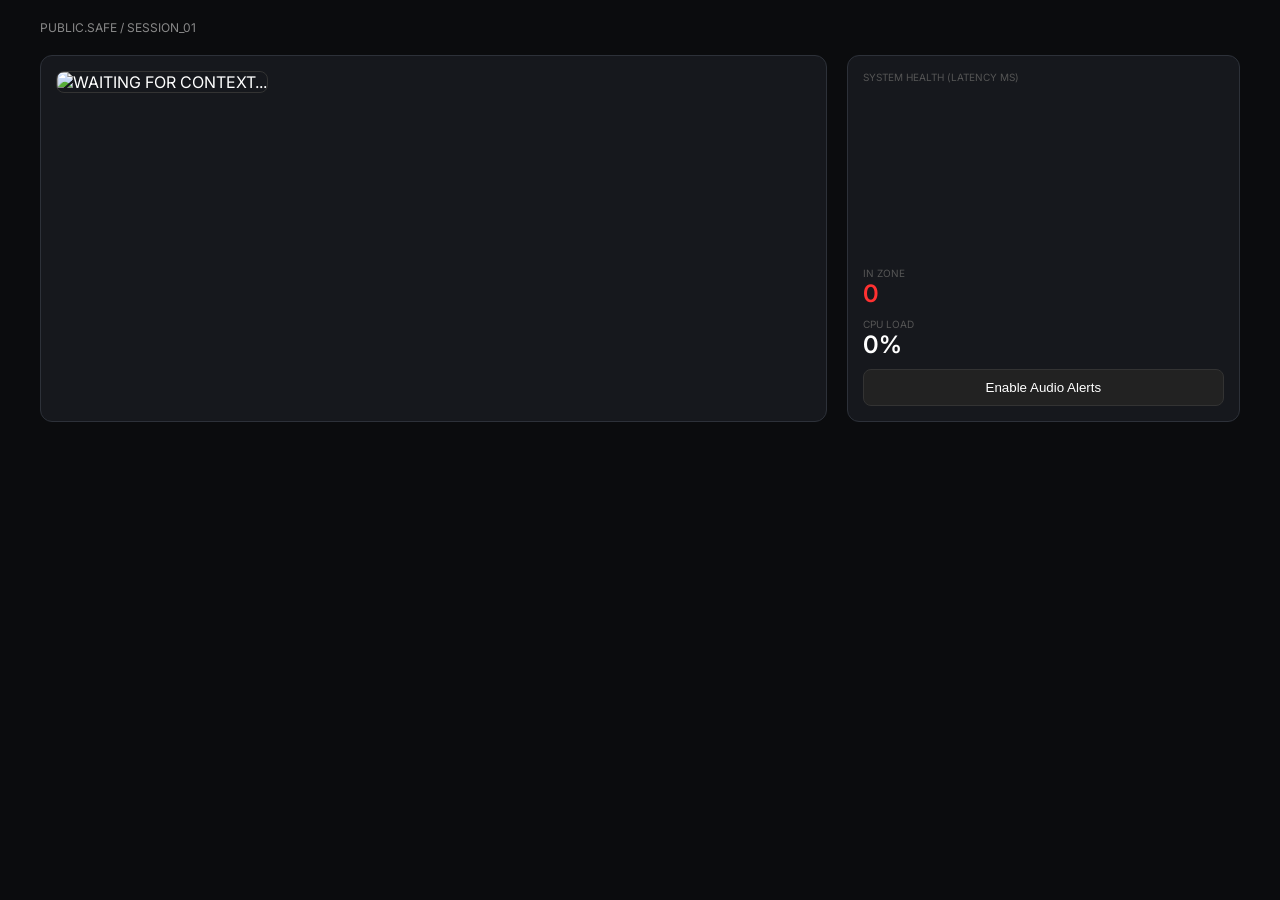
==== dashboard/index.html @ 3a9fe7df "safe" ====
<!DOCTYPE html>
<html lang="en">
<head>
    <meta charset="UTF-8">
    <title>public.safe</title>
    <script src="https://cdn.jsdelivr.net/npm/chart.js"></script>
    <style>
        @import url('https://fonts.googleapis.com/css2?family=Inter:wght@300;400;600&display=swap');
        body { background: #0b0c0e; color: #fff; font-family: 'Inter', sans-serif; margin: 0; padding: 20px; display: flex; flex-direction: column; align-items: center; }
        .grid { display: grid; grid-template-columns: 2fr 1fr; gap: 20px; width: 100%; max-width: 1200px; }
        .card { background: #16181d; border: 1px solid #2d3139; border-radius: 12px; padding: 15px; position: relative; }
        #stream { width: 100%; border-radius: 8px; border: 1px solid #333; }
        .header { width: 100%; max-width: 1200px; display: flex; justify-content: space-between; margin-bottom: 20px; color: #888; font-size: 12px; }
        .alert-active { border: 2px solid #ff3131 !important; box-shadow: 0 0 30px rgba(255,49,49,0.2); }
        .stat-label { font-size: 10px; text-transform: uppercase; color: #555; }
        .stat-value { font-size: 24px; font-weight: 600; margin-bottom: 10px; }
    </style>
</head>
<body>
    <div class="header">
        <div>PUBLIC.SAFE / SESSION_01</div>
        <div id="clock"></div>
    </div>

    <div class="grid">
        <div class="card" id="monitor-card">
            <img id="stream" src="" alt="WAITING FOR CONTEXT...">
        </div>
        
        <div class="card">
            <div class="stat-label">System Health (Latency ms)</div>
            <canvas id="healthChart" height="150"></canvas>
            
            <div style="margin-top: 30px;">
                <div class="stat-label">In Zone</div>
                <div id="viol" class="stat-value" style="color:#ff3131">0</div>
                
                <div class="stat-label">CPU Load</div>
                <div id="cpu" class="stat-value">0%</div>
            </div>
            
            <button onclick="enableAudio()" id="audioBtn" style="background: #222; color: #fff; border: 1px solid #333; padding: 10px; width: 100%; border-radius: 8px; cursor: pointer;">Enable Audio Alerts</button>
        </div>
    </div>

    <script>
        let audioEnabled = false;
        const alertSound = new Audio('https://actions.google.com/sounds/v1/alarms/beep_short.ogg');
        
        const ctx = document.getElementById('healthChart').getContext('2d');
        const healthChart = new Chart(ctx, {
            type: 'line',
            data: { labels: [], datasets: [{ label: 'Latency', data: [], borderColor: '#fff', borderWidth: 1, fill: true, backgroundColor: 'rgba(255,255,255,0.05)' }] },
            options: { scales: { y: { display: false }, x: { display: false } }, plugins: { legend: { display: false } }, animation: false }
        });

        const ws = new WebSocket(`wss://${location.host}/ws/data`);
        ws.onmessage = (e) => {
            const data = JSON.parse(e.data);
            const streamImg = document.getElementById('stream');
            
            streamImg.src = "data:image/jpeg;base64," + data.img;
            document.getElementById('cpu').innerText = data.cpu + "%";
            document.getElementById('viol').innerText = data.v;
            
            // Звук и Визуальный алерт
            if(data.v > 0) {
                document.getElementById('monitor-card').classList.add('alert-active');
                if(audioEnabled) alertSound.play();
            } else {
                document.getElementById('monitor-card').classList.remove('alert-active');
            }

            // Обновление графика
            healthChart.data.labels.push("");
            healthChart.data.datasets[0].data.push(data.lat);
            if(healthChart.data.labels.length > 50) {
                healthChart.data.labels.shift();
                healthChart.data.datasets[0].data.shift();
            }
            healthChart.update();
        };

        function enableAudio() { audioEnabled = true; document.getElementById('audioBtn').innerText = "Audio Alerts Active"; }
        setInterval(() => { document.getElementById('clock').innerText = new Date().toISOString(); }, 1000);
    </script>
</body>
</html>
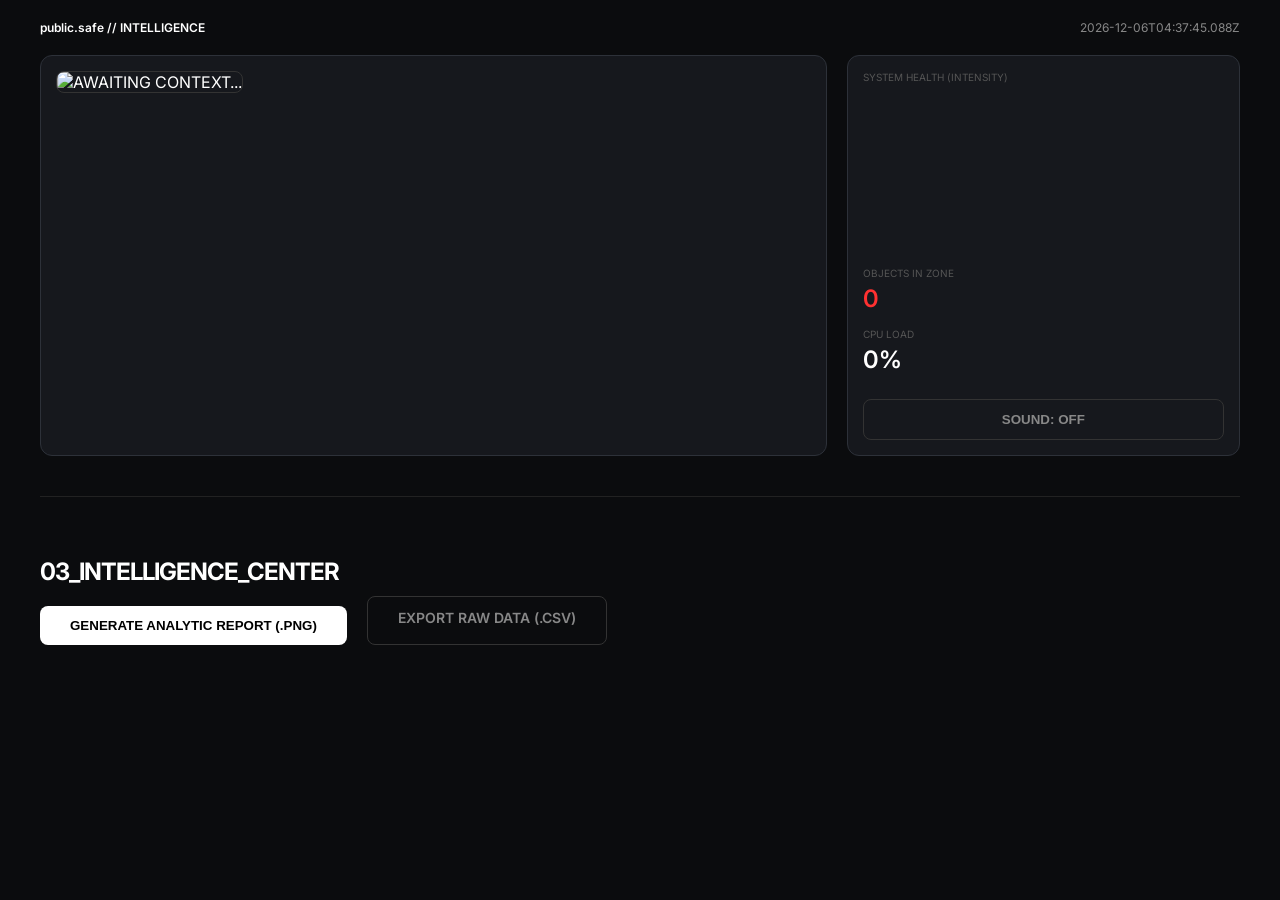
==== commit 78cde48c: "add grphic report and add confidence" ====
--- a/dashboard/index.html
+++ b/dashboard/index.html
@@ -2,7 +2,7 @@
 <html lang="en">
 <head>
     <meta charset="UTF-8">
-    <title>public.safe</title>
+    <title>public.safe — Intelligence</title>
     <script src="https://cdn.jsdelivr.net/npm/chart.js"></script>
     <style>
         @import url('https://fonts.googleapis.com/css2?family=Inter:wght@300;400;600&display=swap');
@@ -12,34 +12,51 @@
         #stream { width: 100%; border-radius: 8px; border: 1px solid #333; }
         .header { width: 100%; max-width: 1200px; display: flex; justify-content: space-between; margin-bottom: 20px; color: #888; font-size: 12px; }
         .alert-active { border: 2px solid #ff3131 !important; box-shadow: 0 0 30px rgba(255,49,49,0.2); }
-        .stat-label { font-size: 10px; text-transform: uppercase; color: #555; }
-        .stat-value { font-size: 24px; font-weight: 600; margin-bottom: 10px; }
+        .stat-label { font-size: 10px; text-transform: uppercase; color: #555; margin-bottom: 5px; }
+        .stat-value { font-size: 24px; font-weight: 600; margin-bottom: 15px; }
+        button { background: #fff; color: #000; border: none; padding: 12px; border-radius: 8px; font-weight: 600; cursor: pointer; width: 100%; margin-top: 10px; }
+        .secondary-btn { background: transparent; color: #888; border: 1px solid #333; }
     </style>
 </head>
 <body>
     <div class="header">
-        <div>PUBLIC.SAFE / SESSION_01</div>
+        <div style="font-weight: 600; color: #fff;">public.safe // INTELLIGENCE</div>
         <div id="clock"></div>
     </div>
 
     <div class="grid">
         <div class="card" id="monitor-card">
-            <img id="stream" src="" alt="WAITING FOR CONTEXT...">
+            <img id="stream" src="" alt="AWAITING CONTEXT...">
         </div>
         
         <div class="card">
-            <div class="stat-label">System Health (Latency ms)</div>
+            <div class="stat-label">System Health (Intensity)</div>
             <canvas id="healthChart" height="150"></canvas>
             
-            <div style="margin-top: 30px;">
-                <div class="stat-label">In Zone</div>
+            <div style="margin-top: 25px;">
+                <div class="stat-label">Objects in Zone</div>
                 <div id="viol" class="stat-value" style="color:#ff3131">0</div>
                 
                 <div class="stat-label">CPU Load</div>
                 <div id="cpu" class="stat-value">0%</div>
             </div>
             
-            <button onclick="enableAudio()" id="audioBtn" style="background: #222; color: #fff; border: 1px solid #333; padding: 10px; width: 100%; border-radius: 8px; cursor: pointer;">Enable Audio Alerts</button>
+            <button onclick="toggleAudio()" id="audioBtn" class="secondary-btn">SOUND: OFF</button>
+        </div>
+    </div>
+
+    <div class="grid" style="margin-top: 40px; border-top: 1px solid #222; padding-top: 40px; width: 100%; max-width: 1200px;">
+        <div style="grid-column: span 2;">
+            <h2 style="letter-spacing: -1px; margin-bottom: 10px;">03_INTELLIGENCE_CENTER</h2>
+            <div style="display: flex; gap: 20px;">
+                <button style="width: auto; padding: 12px 30px;" onclick="generateReport()" id="genBtn">GENERATE ANALYTIC REPORT (.PNG)</button>
+                <a href="/api/download_csv" style="color:#888; text-decoration:none; border:1px solid #333; padding:12px 30px; border-radius:8px; font-size:14px; font-weight:600;">EXPORT RAW DATA (.CSV)</a>
+            </div>
+            <div id="reportPreview" style="display: none; margin-top: 30px; border: 1px solid #2d3139; padding: 20px; border-radius: 12px;">
+                <img id="finalImg" src="" style="width: 100%; border-radius: 8px;">
+                <br><br>
+                <a id="saveBtn" href="/api/download_report" download style="background:#fff; color:#000; padding:10px 20px; border-radius:5px; text-decoration:none; font-weight:600;">SAVE PNG REPORT</a>
+            </div>
         </div>
     </div>
 
@@ -47,42 +64,85 @@
         let audioEnabled = false;
         const alertSound = new Audio('https://actions.google.com/sounds/v1/alarms/beep_short.ogg');
         
+        // ЧАСЫ
+        setInterval(() => { document.getElementById('clock').innerText = new Date().toISOString(); }, 1000);
+
+        // ИНИЦИАЛИЗАЦИЯ ГРАФИКА (ОДИН РАЗ)
         const ctx = document.getElementById('healthChart').getContext('2d');
         const healthChart = new Chart(ctx, {
             type: 'line',
-            data: { labels: [], datasets: [{ label: 'Latency', data: [], borderColor: '#fff', borderWidth: 1, fill: true, backgroundColor: 'rgba(255,255,255,0.05)' }] },
-            options: { scales: { y: { display: false }, x: { display: false } }, plugins: { legend: { display: false } }, animation: false }
+            data: { 
+                labels: Array(40).fill(""), 
+                datasets: [{ 
+                    label: 'Intensity',
+                    data: [], 
+                    borderColor: '#00ff41', 
+                    borderWidth: 2, 
+                    fill: true, 
+                    backgroundColor: 'rgba(0,255,65,0.05)', 
+                    pointRadius: 0,
+                    tension: 0.4
+                }] 
+            },
+            options: { 
+                scales: { 
+                    y: { display: true, min: 0, max: 400, grid: { color: '#1a1a1a' } }, 
+                    x: { display: false } 
+                }, 
+                plugins: { legend: { display: false } }, 
+                animation: false 
+            }
         });
 
+        // WEBSOCKET
         const ws = new WebSocket(`wss://${location.host}/ws/data`);
         ws.onmessage = (e) => {
             const data = JSON.parse(e.data);
-            const streamImg = document.getElementById('stream');
             
-            streamImg.src = "data:image/jpeg;base64," + data.img;
+            // Стрим и телеметрия
+            document.getElementById('stream').src = "data:image/jpeg;base64," + data.img;
             document.getElementById('cpu').innerText = data.cpu + "%";
             document.getElementById('viol').innerText = data.v;
             
-            // Звук и Визуальный алерт
+            // Алерт логика
+            const dataset = healthChart.data.datasets[0];
             if(data.v > 0) {
                 document.getElementById('monitor-card').classList.add('alert-active');
                 if(audioEnabled) alertSound.play();
+                dataset.borderColor = '#ff3131';
+                dataset.backgroundColor = 'rgba(255,49,49,0.1)';
             } else {
                 document.getElementById('monitor-card').classList.remove('alert-active');
+                dataset.borderColor = '#00ff41';
+                dataset.backgroundColor = 'rgba(0,255,65,0.05)';
             }
 
             // Обновление графика
-            healthChart.data.labels.push("");
-            healthChart.data.datasets[0].data.push(data.lat);
-            if(healthChart.data.labels.length > 50) {
-                healthChart.data.labels.shift();
-                healthChart.data.datasets[0].data.shift();
-            }
+            dataset.data.push(data.lat);
+            if (dataset.data.length > 40) dataset.data.shift();
             healthChart.update();
         };
 
-        function enableAudio() { audioEnabled = true; document.getElementById('audioBtn').innerText = "Audio Alerts Active"; }
-        setInterval(() => { document.getElementById('clock').innerText = new Date().toISOString(); }, 1000);
+        function toggleAudio() { 
+            audioEnabled = !audioEnabled; 
+            document.getElementById('audioBtn').innerText = audioEnabled ? "SOUND: ON" : "SOUND: OFF";
+            document.getElementById('audioBtn').style.borderColor = audioEnabled ? "#00ff41" : "#333";
+        }
+
+        async function generateReport() {
+            const btn = document.getElementById('genBtn');
+            btn.innerText = "COMPILING...";
+            const res = await fetch('/api/build_analytics');
+            const data = await res.json();
+            if(data.status === 'success') {
+                document.getElementById('reportPreview').style.display = 'block';
+                document.getElementById('finalImg').src = data.url + "?t=" + new Date().getTime();
+                btn.innerText = "GENERATE ANALYTIC REPORT (.PNG)";
+            } else {
+                alert("Wait a bit more for data collection");
+                btn.innerText = "GENERATE ANALYTIC REPORT (.PNG)";
+            }
+        }
     </script>
 </body>
 </html>
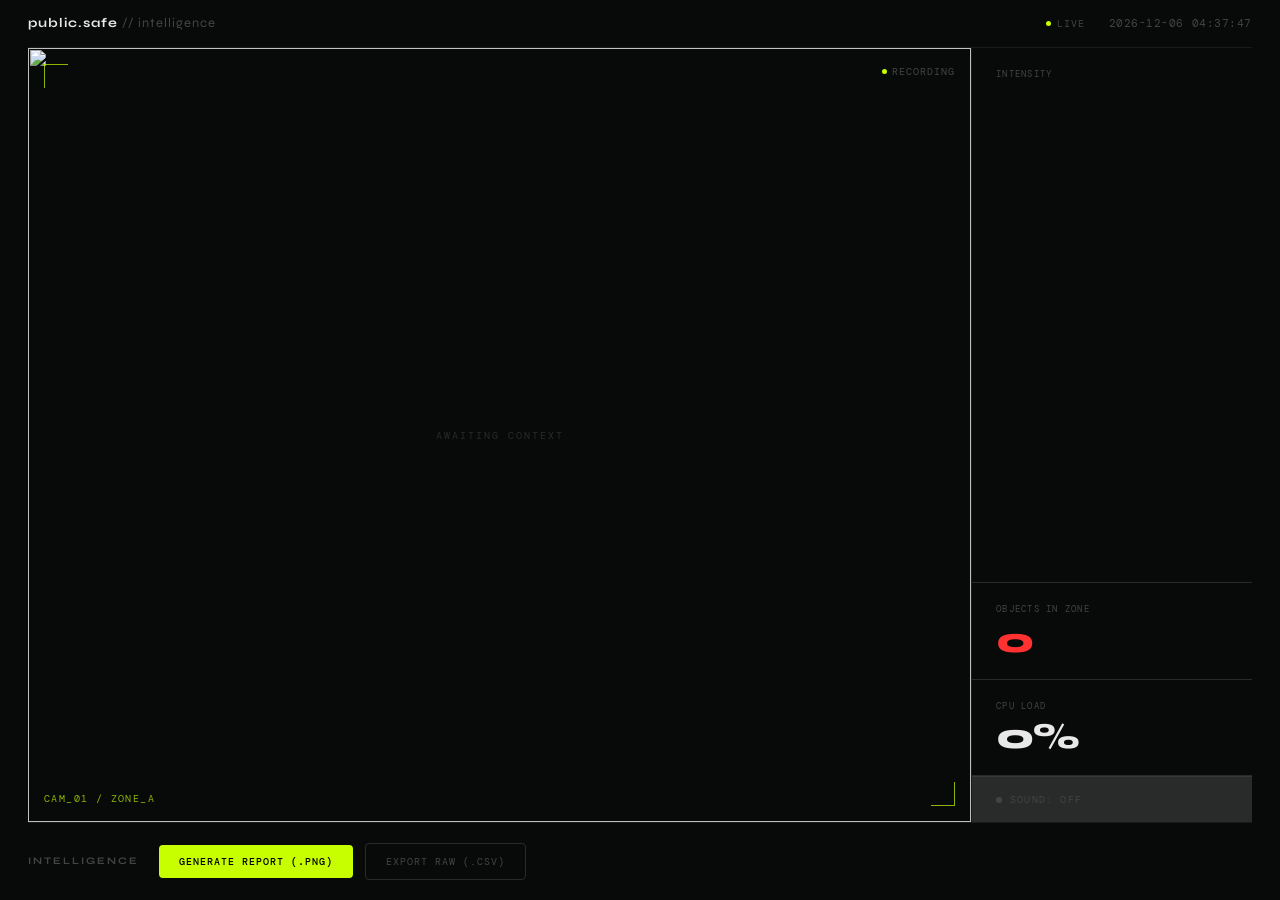
==== commit 904b7e7c: "lol i just change the design" ====
--- a/dashboard/index.html
+++ b/dashboard/index.html
@@ -1,148 +1,610 @@
 <!DOCTYPE html>
 <html lang="en">
+
 <head>
     <meta charset="UTF-8">
-    <title>public.safe — Intelligence</title>
+    <title>public.safe</title>
     <script src="https://cdn.jsdelivr.net/npm/chart.js"></script>
-    <style>
-        @import url('https://fonts.googleapis.com/css2?family=Inter:wght@300;400;600&display=swap');
-        body { background: #0b0c0e; color: #fff; font-family: 'Inter', sans-serif; margin: 0; padding: 20px; display: flex; flex-direction: column; align-items: center; }
-        .grid { display: grid; grid-template-columns: 2fr 1fr; gap: 20px; width: 100%; max-width: 1200px; }
-        .card { background: #16181d; border: 1px solid #2d3139; border-radius: 12px; padding: 15px; position: relative; }
-        #stream { width: 100%; border-radius: 8px; border: 1px solid #333; }
-        .header { width: 100%; max-width: 1200px; display: flex; justify-content: space-between; margin-bottom: 20px; color: #888; font-size: 12px; }
-        .alert-active { border: 2px solid #ff3131 !important; box-shadow: 0 0 30px rgba(255,49,49,0.2); }
-        .stat-label { font-size: 10px; text-transform: uppercase; color: #555; margin-bottom: 5px; }
-        .stat-value { font-size: 24px; font-weight: 600; margin-bottom: 15px; }
-        button { background: #fff; color: #000; border: none; padding: 12px; border-radius: 8px; font-weight: 600; cursor: pointer; width: 100%; margin-top: 10px; }
-        .secondary-btn { background: transparent; color: #888; border: 1px solid #333; }
-    </style>
+    <link rel="preconnect" href="https://fonts.googleapis.com">
+    <link
+        href="https://fonts.googleapis.com/css2?family=DM+Mono:wght@300;400;500&family=Syne:wght@400;600;700;800&display=swap"
+        rel="stylesheet">
+    <!-- <link rel="stylesheet" href="styles.css"> -->
 </head>
+<style>
+    *,
+    *::before,
+    *::after {
+        box-sizing: border-box;
+        margin: 0;
+        padding: 0;
+    }
+
+    :root {
+        --bg: #080909;
+        --surface: #0f1011;
+        --border: rgba(255, 255, 255, 0.07);
+        --border-bright: rgba(255, 255, 255, 0.15);
+        --text: #e8e8e8;
+        --muted: #444;
+        --dim: #2a2a2a;
+        --accent: #c8ff00;
+        --danger: #ff3131;
+        --mono: 'DM Mono', monospace;
+        --display: 'Syne', sans-serif;
+    }
+
+    html,
+    body {
+        height: 100%;
+        background: var(--bg);
+        color: var(--text);
+        font-family: var(--mono);
+        font-size: 13px;
+        line-height: 1.5;
+        overflow-x: hidden;
+    }
+
+    /* ── LAYOUT ── */
+    .shell {
+        display: grid;
+        grid-template-rows: 48px 1fr auto;
+        min-height: 100vh;
+        max-width: 1320px;
+        margin: 0 auto;
+        padding: 0 28px;
+    }
+
+    /* ── TOP BAR ── */
+    .topbar {
+        display: flex;
+        align-items: center;
+        justify-content: space-between;
+        border-bottom: 1px solid var(--border);
+    }
+
+    .logo {
+        font-family: var(--display);
+        font-weight: 700;
+        font-size: 13px;
+        letter-spacing: 0.08em;
+        color: var(--text);
+    }
+
+    .logo span {
+        color: var(--muted);
+        font-weight: 400;
+    }
+
+    .topbar-right {
+        display: flex;
+        align-items: center;
+        gap: 24px;
+    }
+
+    .badge {
+        display: flex;
+        align-items: center;
+        gap: 6px;
+        font-size: 10px;
+        letter-spacing: 0.1em;
+        color: var(--muted);
+        text-transform: uppercase;
+    }
+
+    .dot {
+        width: 5px;
+        height: 5px;
+        border-radius: 50%;
+        background: var(--accent);
+        animation: pulse 2s ease-in-out infinite;
+    }
+
+    @keyframes pulse {
+
+        0%,
+        100% {
+            opacity: 1
+        }
+
+        50% {
+            opacity: .3
+        }
+    }
+
+    #clock {
+        font-size: 11px;
+        color: var(--muted);
+        font-family: var(--mono);
+        letter-spacing: 0.05em;
+    }
+
+    /* ── MAIN CONTENT ── */
+    .content {
+        display: grid;
+        grid-template-columns: 1fr 280px;
+        gap: 1px;
+        background: var(--border);
+        margin-top: 0;
+    }
+
+    /* ── PANELS ── */
+    .panel {
+        background: var(--bg);
+        padding: 24px;
+    }
+
+    /* ── VIDEO FEED ── */
+    .feed-panel {
+        position: relative;
+        padding: 0;
+        overflow: hidden;
+        min-height: 480px;
+        display: flex;
+        align-items: stretch;
+    }
+
+    #stream {
+        width: 100%;
+        height: 100%;
+        object-fit: cover;
+        display: block;
+        filter: grayscale(20%);
+        transition: filter 0.3s;
+    }
+
+    .feed-overlay {
+        position: absolute;
+        inset: 0;
+        pointer-events: none;
+    }
+
+    /* corner brackets */
+    .feed-overlay::before,
+    .feed-overlay::after {
+        content: '';
+        position: absolute;
+        width: 24px;
+        height: 24px;
+        border-color: var(--accent);
+        border-style: solid;
+        opacity: 0.7;
+    }
+
+    .feed-overlay::before {
+        top: 16px;
+        left: 16px;
+        border-width: 1px 0 0 1px;
+    }
+
+    .feed-overlay::after {
+        bottom: 16px;
+        right: 16px;
+        border-width: 0 1px 1px 0;
+    }
+
+    .feed-label {
+        position: absolute;
+        bottom: 16px;
+        left: 16px;
+        font-size: 10px;
+        letter-spacing: 0.14em;
+        color: rgba(200, 255, 0, 0.7);
+        text-transform: uppercase;
+    }
+
+    .feed-status {
+        position: absolute;
+        top: 16px;
+        right: 16px;
+        font-size: 10px;
+        color: var(--muted);
+        letter-spacing: 0.1em;
+        text-transform: uppercase;
+        display: flex;
+        align-items: center;
+        gap: 5px;
+    }
+
+    .feed-status .dot {
+        background: var(--accent);
+    }
+
+    /* ALERT STATE */
+    .feed-panel.alert-active #stream {
+        filter: grayscale(0%) sepia(30%) hue-rotate(-10deg);
+    }
+
+    .feed-panel.alert-active .feed-overlay::before,
+    .feed-panel.alert-active .feed-overlay::after {
+        border-color: var(--danger);
+        opacity: 1;
+    }
+
+    .feed-panel.alert-active .feed-label {
+        color: var(--danger);
+    }
+
+    .feed-panel.alert-active .feed-status .dot {
+        background: var(--danger);
+        animation: none;
+        opacity: 1;
+    }
+
+    /* ── SIDEBAR ── */
+    .sidebar {
+        display: flex;
+        flex-direction: column;
+        gap: 1px;
+        background: var(--border);
+    }
+
+    .sidebar>* {
+        background: var(--bg);
+    }
+
+    .metric-block {
+        padding: 20px 24px;
+    }
+
+    .metric-label {
+        font-size: 9px;
+        letter-spacing: 0.14em;
+        text-transform: uppercase;
+        color: var(--muted);
+        margin-bottom: 6px;
+    }
+
+    .metric-value {
+        font-family: var(--display);
+        font-size: 36px;
+        font-weight: 800;
+        line-height: 1;
+        letter-spacing: -0.02em;
+    }
+
+    .metric-value.danger {
+        color: var(--danger);
+    }
+
+    .metric-value.normal {
+        color: var(--text);
+    }
+
+    .chart-block {
+        padding: 20px 24px;
+        flex: 1;
+    }
+
+    canvas {
+        width: 100% !important;
+    }
+
+    .audio-btn {
+        margin: 0;
+        padding: 16px 24px;
+        background: transparent;
+        border: none;
+        border-top: 1px solid var(--border);
+        color: var(--muted);
+        font-family: var(--mono);
+        font-size: 10px;
+        letter-spacing: 0.12em;
+        text-transform: uppercase;
+        cursor: pointer;
+        display: flex;
+        align-items: center;
+        gap: 8px;
+        width: 100%;
+        transition: color 0.2s;
+    }
+
+    .audio-btn:hover {
+        color: var(--text);
+    }
+
+    .audio-btn.active {
+        color: var(--accent);
+    }
+
+    .audio-btn .toggle-dot {
+        width: 6px;
+        height: 6px;
+        border-radius: 50%;
+        background: currentColor;
+        flex-shrink: 0;
+    }
+
+    /* ── FOOTER / ACTIONS ── */
+    .actions-bar {
+        border-top: 1px solid var(--border);
+        padding: 20px 0;
+        display: flex;
+        align-items: center;
+        gap: 12px;
+    }
+
+    .section-label {
+        font-family: var(--display);
+        font-size: 10px;
+        font-weight: 700;
+        letter-spacing: 0.2em;
+        text-transform: uppercase;
+        color: var(--muted);
+        margin-right: 8px;
+    }
+
+    .btn-primary {
+        padding: 10px 20px;
+        background: var(--accent);
+        color: #000;
+        border: none;
+        border-radius: 4px;
+        font-family: var(--mono);
+        font-size: 10px;
+        font-weight: 500;
+        letter-spacing: 0.1em;
+        text-transform: uppercase;
+        cursor: pointer;
+        transition: opacity 0.2s, transform 0.1s;
+    }
+
+    .btn-primary:hover {
+        opacity: 0.85;
+    }
+
+    .btn-primary:active {
+        transform: scale(0.98);
+    }
+
+    .btn-secondary {
+        padding: 10px 20px;
+        background: transparent;
+        color: var(--muted);
+        border: 1px solid var(--dim);
+        border-radius: 4px;
+        font-family: var(--mono);
+        font-size: 10px;
+        letter-spacing: 0.1em;
+        text-transform: uppercase;
+        cursor: pointer;
+        text-decoration: none;
+        display: inline-flex;
+        align-items: center;
+        gap: 6px;
+        transition: color 0.2s, border-color 0.2s;
+    }
+
+    .btn-secondary:hover {
+        color: var(--text);
+        border-color: var(--border-bright);
+    }
+
+    /* ── REPORT PREVIEW ── */
+    #reportPreview {
+        display: none;
+        margin-top: 20px;
+        border: 1px solid var(--border);
+        border-radius: 6px;
+        overflow: hidden;
+    }
+
+    #reportPreview img {
+        width: 100%;
+        display: block;
+    }
+
+    .report-footer {
+        padding: 14px 16px;
+        border-top: 1px solid var(--border);
+        display: flex;
+        align-items: center;
+        justify-content: space-between;
+    }
+
+    .report-footer span {
+        font-size: 10px;
+        color: var(--muted);
+        letter-spacing: 0.06em;
+    }
+
+    /* ── AWAITING STATE ── */
+    .feed-panel .awaiting {
+        position: absolute;
+        inset: 0;
+        display: flex;
+        flex-direction: column;
+        align-items: center;
+        justify-content: center;
+        gap: 10px;
+        color: var(--dim);
+    }
+
+    .feed-panel .awaiting span {
+        font-size: 10px;
+        letter-spacing: 0.2em;
+        text-transform: uppercase;
+    }
+</style>
+
 <body>
-    <div class="header">
-        <div style="font-weight: 600; color: #fff;">public.safe // INTELLIGENCE</div>
-        <div id="clock"></div>
-    </div>
-
-    <div class="grid">
-        <div class="card" id="monitor-card">
-            <img id="stream" src="" alt="AWAITING CONTEXT...">
-        </div>
-        
-        <div class="card">
-            <div class="stat-label">System Health (Intensity)</div>
-            <canvas id="healthChart" height="150"></canvas>
-            
-            <div style="margin-top: 25px;">
-                <div class="stat-label">Objects in Zone</div>
-                <div id="viol" class="stat-value" style="color:#ff3131">0</div>
-                
-                <div class="stat-label">CPU Load</div>
-                <div id="cpu" class="stat-value">0%</div>
+    <div class="shell">
+
+        <!-- TOP BAR -->
+        <header class="topbar">
+            <div class="logo">public.safe <span>// intelligence</span></div>
+            <div class="topbar-right">
+                <div class="badge">
+                    <div class="dot"></div> live
+                </div>
+                <div id="clock">—</div>
             </div>
-            
-            <button onclick="toggleAudio()" id="audioBtn" class="secondary-btn">SOUND: OFF</button>
-        </div>
-    </div>
-
-    <div class="grid" style="margin-top: 40px; border-top: 1px solid #222; padding-top: 40px; width: 100%; max-width: 1200px;">
-        <div style="grid-column: span 2;">
-            <h2 style="letter-spacing: -1px; margin-bottom: 10px;">03_INTELLIGENCE_CENTER</h2>
-            <div style="display: flex; gap: 20px;">
-                <button style="width: auto; padding: 12px 30px;" onclick="generateReport()" id="genBtn">GENERATE ANALYTIC REPORT (.PNG)</button>
-                <a href="/api/download_csv" style="color:#888; text-decoration:none; border:1px solid #333; padding:12px 30px; border-radius:8px; font-size:14px; font-weight:600;">EXPORT RAW DATA (.CSV)</a>
+        </header>
+
+        <!-- MAIN GRID -->
+        <main class="content">
+
+            <!-- FEED -->
+            <div class="panel feed-panel" id="monitor-card">
+                <img id="stream" src="" alt="">
+                <div class="awaiting"><span>awaiting context</span></div>
+                <div class="feed-overlay"></div>
+                <div class="feed-label">CAM_01 / ZONE_A</div>
+                <div class="feed-status">
+                    <div class="dot"></div> recording
+                </div>
             </div>
-            <div id="reportPreview" style="display: none; margin-top: 30px; border: 1px solid #2d3139; padding: 20px; border-radius: 12px;">
-                <img id="finalImg" src="" style="width: 100%; border-radius: 8px;">
-                <br><br>
-                <a id="saveBtn" href="/api/download_report" download style="background:#fff; color:#000; padding:10px 20px; border-radius:5px; text-decoration:none; font-weight:600;">SAVE PNG REPORT</a>
+
+            <!-- SIDEBAR -->
+            <div class="sidebar">
+
+                <div class="chart-block">
+                    <div class="metric-label">Intensity</div>
+                    <canvas id="healthChart" height="100"></canvas>
+                </div>
+
+                <div class="metric-block">
+                    <div class="metric-label">Objects in zone</div>
+                    <div id="viol" class="metric-value danger">0</div>
+                </div>
+
+                <div class="metric-block">
+                    <div class="metric-label">CPU load</div>
+                    <div id="cpu" class="metric-value normal">0%</div>
+                </div>
+
+                <button class="audio-btn" id="audioBtn" onclick="toggleAudio()">
+                    <div class="toggle-dot"></div>
+                    <span>Sound: off</span>
+                </button>
             </div>
-        </div>
+
+        </main>
+
+        <!-- ACTIONS -->
+        <footer>
+            <div class="actions-bar">
+                <span class="section-label">Intelligence</span>
+                <button class="btn-primary" onclick="generateReport()" id="genBtn">Generate report (.png)</button>
+                <a href="/api/download_csv" class="btn-secondary">Export raw (.csv)</a>
+            </div>
+
+            <div id="reportPreview">
+                <img id="finalImg" src="" alt="Report">
+                <div class="report-footer">
+                    <span id="reportTs">—</span>
+                    <a id="saveBtn" href="/api/download_report" download class="btn-primary"
+                        style="text-decoration:none;">Save .png</a>
+                </div>
+            </div>
+        </footer>
+
     </div>
 
     <script>
         let audioEnabled = false;
         const alertSound = new Audio('https://actions.google.com/sounds/v1/alarms/beep_short.ogg');
-        
-        // ЧАСЫ
-        setInterval(() => { document.getElementById('clock').innerText = new Date().toISOString(); }, 1000);
-
-        // ИНИЦИАЛИЗАЦИЯ ГРАФИКА (ОДИН РАЗ)
+
+        // ── CLOCK ──
+        setInterval(() => {
+            document.getElementById('clock').innerText =
+                new Date().toISOString().replace('T', ' ').slice(0, 19);
+        }, 1000);
+
+        // ── CHART ──
         const ctx = document.getElementById('healthChart').getContext('2d');
         const healthChart = new Chart(ctx, {
             type: 'line',
-            data: { 
-                labels: Array(40).fill(""), 
-                datasets: [{ 
+            data: {
+                labels: Array(40).fill(""),
+                datasets: [{
                     label: 'Intensity',
-                    data: [], 
-                    borderColor: '#00ff41', 
-                    borderWidth: 2, 
-                    fill: true, 
-                    backgroundColor: 'rgba(0,255,65,0.05)', 
+                    data: [],
+                    borderColor: 'rgba(200,255,0,0.8)',
+                    borderWidth: 1.5,
+                    fill: true,
+                    backgroundColor: 'rgba(200,255,0,0.04)',
                     pointRadius: 0,
                     tension: 0.4
-                }] 
+                }]
             },
-            options: { 
-                scales: { 
-                    y: { display: true, min: 0, max: 400, grid: { color: '#1a1a1a' } }, 
-                    x: { display: false } 
-                }, 
-                plugins: { legend: { display: false } }, 
-                animation: false 
+            options: {
+                scales: {
+                    y: {
+                        display: true,
+                        min: 0, max: 400,
+                        grid: { color: 'rgba(255,255,255,0.04)' },
+                        ticks: { color: '#333', font: { size: 9, family: 'DM Mono' } }
+                    },
+                    x: { display: false }
+                },
+                plugins: { legend: { display: false } },
+                animation: false
             }
         });
 
-        // WEBSOCKET
+        // ── WEBSOCKET ──
         const ws = new WebSocket(`wss://${location.host}/ws/data`);
         ws.onmessage = (e) => {
             const data = JSON.parse(e.data);
-            
-            // Стрим и телеметрия
-            document.getElementById('stream').src = "data:image/jpeg;base64," + data.img;
+            const streamEl = document.getElementById('stream');
+            const awaiting = document.querySelector('.awaiting');
+
+            streamEl.src = "data:image/jpeg;base64," + data.img;
+            if (awaiting) awaiting.style.display = 'none';
+
             document.getElementById('cpu').innerText = data.cpu + "%";
             document.getElementById('viol').innerText = data.v;
-            
-            // Алерт логика
+
             const dataset = healthChart.data.datasets[0];
-            if(data.v > 0) {
+            if (data.v > 0) {
                 document.getElementById('monitor-card').classList.add('alert-active');
-                if(audioEnabled) alertSound.play();
-                dataset.borderColor = '#ff3131';
-                dataset.backgroundColor = 'rgba(255,49,49,0.1)';
+                if (audioEnabled) alertSound.play();
+                dataset.borderColor = 'rgba(255,49,49,0.9)';
+                dataset.backgroundColor = 'rgba(255,49,49,0.05)';
             } else {
                 document.getElementById('monitor-card').classList.remove('alert-active');
-                dataset.borderColor = '#00ff41';
-                dataset.backgroundColor = 'rgba(0,255,65,0.05)';
+                dataset.borderColor = 'rgba(200,255,0,0.8)';
+                dataset.backgroundColor = 'rgba(200,255,0,0.04)';
             }
 
-            // Обновление графика
             dataset.data.push(data.lat);
             if (dataset.data.length > 40) dataset.data.shift();
             healthChart.update();
         };
 
-        function toggleAudio() { 
-            audioEnabled = !audioEnabled; 
-            document.getElementById('audioBtn').innerText = audioEnabled ? "SOUND: ON" : "SOUND: OFF";
-            document.getElementById('audioBtn').style.borderColor = audioEnabled ? "#00ff41" : "#333";
+        // ── AUDIO TOGGLE ──
+        function toggleAudio() {
+            audioEnabled = !audioEnabled;
+            const btn = document.getElementById('audioBtn');
+            btn.querySelector('span').innerText = audioEnabled ? "Sound: on" : "Sound: off";
+            btn.classList.toggle('active', audioEnabled);
         }
 
+        // ── GENERATE REPORT ──
         async function generateReport() {
             const btn = document.getElementById('genBtn');
-            btn.innerText = "COMPILING...";
+            btn.innerText = "Compiling...";
+            btn.disabled = true;
+
             const res = await fetch('/api/build_analytics');
             const data = await res.json();
-            if(data.status === 'success') {
-                document.getElementById('reportPreview').style.display = 'block';
-                document.getElementById('finalImg').src = data.url + "?t=" + new Date().getTime();
-                btn.innerText = "GENERATE ANALYTIC REPORT (.PNG)";
+
+            if (data.status === 'success') {
+                const preview = document.getElementById('reportPreview');
+                preview.style.display = 'block';
+                document.getElementById('finalImg').src = data.url + "?t=" + Date.now();
+                document.getElementById('reportTs').innerText =
+                    new Date().toISOString().replace('T', ' ').slice(0, 19);
+                btn.innerText = "Regenerate report (.png)";
             } else {
                 alert("Wait a bit more for data collection");
-                btn.innerText = "GENERATE ANALYTIC REPORT (.PNG)";
+                btn.innerText = "Generate report (.png)";
             }
+
+            btn.disabled = false;
         }
     </script>
 </body>
+
 </html>
--- a/dashboard/styles.css
+++ b/dashboard/styles.css
@@ -0,0 +1,413 @@
+*,
+*::before,
+*::after {
+    box-sizing: border-box;
+    margin: 0;
+    padding: 0;
+}
+
+:root {
+    --bg: #080909;
+    --surface: #0f1011;
+    --border: rgba(255, 255, 255, 0.07);
+    --border-bright: rgba(255, 255, 255, 0.15);
+    --text: #e8e8e8;
+    --muted: #444;
+    --dim: #2a2a2a;
+    --accent: #c8ff00;
+    --danger: #ff3131;
+    --mono: 'DM Mono', monospace;
+    --display: 'Syne', sans-serif;
+}
+
+html,
+body {
+    height: 100%;
+    background: var(--bg);
+    color: var(--text);
+    font-family: var(--mono);
+    font-size: 13px;
+    line-height: 1.5;
+    overflow-x: hidden;
+}
+
+/* ── LAYOUT ── */
+.shell {
+    display: grid;
+    grid-template-rows: 48px 1fr auto;
+    min-height: 100vh;
+    max-width: 1320px;
+    margin: 0 auto;
+    padding: 0 28px;
+}
+
+/* ── TOP BAR ── */
+.topbar {
+    display: flex;
+    align-items: center;
+    justify-content: space-between;
+    border-bottom: 1px solid var(--border);
+}
+
+.logo {
+    font-family: var(--display);
+    font-weight: 700;
+    font-size: 13px;
+    letter-spacing: 0.08em;
+    color: var(--text);
+}
+
+.logo span {
+    color: var(--muted);
+    font-weight: 400;
+}
+
+.topbar-right {
+    display: flex;
+    align-items: center;
+    gap: 24px;
+}
+
+.badge {
+    display: flex;
+    align-items: center;
+    gap: 6px;
+    font-size: 10px;
+    letter-spacing: 0.1em;
+    color: var(--muted);
+    text-transform: uppercase;
+}
+
+.dot {
+    width: 5px;
+    height: 5px;
+    border-radius: 50%;
+    background: var(--accent);
+    animation: pulse 2s ease-in-out infinite;
+}
+
+@keyframes pulse {
+
+    0%,
+    100% {
+        opacity: 1
+    }
+
+    50% {
+        opacity: .3
+    }
+}
+
+#clock {
+    font-size: 11px;
+    color: var(--muted);
+    font-family: var(--mono);
+    letter-spacing: 0.05em;
+}
+
+/* ── MAIN CONTENT ── */
+.content {
+    display: grid;
+    grid-template-columns: 1fr 280px;
+    gap: 1px;
+    background: var(--border);
+    margin-top: 0;
+}
+
+/* ── PANELS ── */
+.panel {
+    background: var(--bg);
+    padding: 24px;
+}
+
+/* ── VIDEO FEED ── */
+.feed-panel {
+    position: relative;
+    padding: 0;
+    overflow: hidden;
+    min-height: 480px;
+    display: flex;
+    align-items: stretch;
+}
+
+#stream {
+    width: 100%;
+    height: 100%;
+    object-fit: cover;
+    display: block;
+    filter: grayscale(20%);
+    transition: filter 0.3s;
+}
+
+.feed-overlay {
+    position: absolute;
+    inset: 0;
+    pointer-events: none;
+}
+
+/* corner brackets */
+.feed-overlay::before,
+.feed-overlay::after {
+    content: '';
+    position: absolute;
+    width: 24px;
+    height: 24px;
+    border-color: var(--accent);
+    border-style: solid;
+    opacity: 0.7;
+}
+
+.feed-overlay::before {
+    top: 16px;
+    left: 16px;
+    border-width: 1px 0 0 1px;
+}
+
+.feed-overlay::after {
+    bottom: 16px;
+    right: 16px;
+    border-width: 0 1px 1px 0;
+}
+
+.feed-label {
+    position: absolute;
+    bottom: 16px;
+    left: 16px;
+    font-size: 10px;
+    letter-spacing: 0.14em;
+    color: rgba(200, 255, 0, 0.7);
+    text-transform: uppercase;
+}
+
+.feed-status {
+    position: absolute;
+    top: 16px;
+    right: 16px;
+    font-size: 10px;
+    color: var(--muted);
+    letter-spacing: 0.1em;
+    text-transform: uppercase;
+    display: flex;
+    align-items: center;
+    gap: 5px;
+}
+
+.feed-status .dot {
+    background: var(--accent);
+}
+
+/* ALERT STATE */
+.feed-panel.alert-active #stream {
+    filter: grayscale(0%) sepia(30%) hue-rotate(-10deg);
+}
+
+.feed-panel.alert-active .feed-overlay::before,
+.feed-panel.alert-active .feed-overlay::after {
+    border-color: var(--danger);
+    opacity: 1;
+}
+
+.feed-panel.alert-active .feed-label {
+    color: var(--danger);
+}
+
+.feed-panel.alert-active .feed-status .dot {
+    background: var(--danger);
+    animation: none;
+    opacity: 1;
+}
+
+/* ── SIDEBAR ── */
+.sidebar {
+    display: flex;
+    flex-direction: column;
+    gap: 1px;
+    background: var(--border);
+}
+
+.sidebar>* {
+    background: var(--bg);
+}
+
+.metric-block {
+    padding: 20px 24px;
+}
+
+.metric-label {
+    font-size: 9px;
+    letter-spacing: 0.14em;
+    text-transform: uppercase;
+    color: var(--muted);
+    margin-bottom: 6px;
+}
+
+.metric-value {
+    font-family: var(--display);
+    font-size: 36px;
+    font-weight: 800;
+    line-height: 1;
+    letter-spacing: -0.02em;
+}
+
+.metric-value.danger {
+    color: var(--danger);
+}
+
+.metric-value.normal {
+    color: var(--text);
+}
+
+.chart-block {
+    padding: 20px 24px;
+    flex: 1;
+}
+
+canvas {
+    width: 100% !important;
+}
+
+.audio-btn {
+    margin: 0;
+    padding: 16px 24px;
+    background: transparent;
+    border: none;
+    border-top: 1px solid var(--border);
+    color: var(--muted);
+    font-family: var(--mono);
+    font-size: 10px;
+    letter-spacing: 0.12em;
+    text-transform: uppercase;
+    cursor: pointer;
+    display: flex;
+    align-items: center;
+    gap: 8px;
+    width: 100%;
+    transition: color 0.2s;
+}
+
+.audio-btn:hover {
+    color: var(--text);
+}
+
+.audio-btn.active {
+    color: var(--accent);
+}
+
+.audio-btn .toggle-dot {
+    width: 6px;
+    height: 6px;
+    border-radius: 50%;
+    background: currentColor;
+    flex-shrink: 0;
+}
+
+/* ── FOOTER / ACTIONS ── */
+.actions-bar {
+    border-top: 1px solid var(--border);
+    padding: 20px 0;
+    display: flex;
+    align-items: center;
+    gap: 12px;
+}
+
+.section-label {
+    font-family: var(--display);
+    font-size: 10px;
+    font-weight: 700;
+    letter-spacing: 0.2em;
+    text-transform: uppercase;
+    color: var(--muted);
+    margin-right: 8px;
+}
+
+.btn-primary {
+    padding: 10px 20px;
+    background: var(--accent);
+    color: #000;
+    border: none;
+    border-radius: 4px;
+    font-family: var(--mono);
+    font-size: 10px;
+    font-weight: 500;
+    letter-spacing: 0.1em;
+    text-transform: uppercase;
+    cursor: pointer;
+    transition: opacity 0.2s, transform 0.1s;
+}
+
+.btn-primary:hover {
+    opacity: 0.85;
+}
+
+.btn-primary:active {
+    transform: scale(0.98);
+}
+
+.btn-secondary {
+    padding: 10px 20px;
+    background: transparent;
+    color: var(--muted);
+    border: 1px solid var(--dim);
+    border-radius: 4px;
+    font-family: var(--mono);
+    font-size: 10px;
+    letter-spacing: 0.1em;
+    text-transform: uppercase;
+    cursor: pointer;
+    text-decoration: none;
+    display: inline-flex;
+    align-items: center;
+    gap: 6px;
+    transition: color 0.2s, border-color 0.2s;
+}
+
+.btn-secondary:hover {
+    color: var(--text);
+    border-color: var(--border-bright);
+}
+
+/* ── REPORT PREVIEW ── */
+#reportPreview {
+    display: none;
+    margin-top: 20px;
+    border: 1px solid var(--border);
+    border-radius: 6px;
+    overflow: hidden;
+}
+
+#reportPreview img {
+    width: 100%;
+    display: block;
+}
+
+.report-footer {
+    padding: 14px 16px;
+    border-top: 1px solid var(--border);
+    display: flex;
+    align-items: center;
+    justify-content: space-between;
+}
+
+.report-footer span {
+    font-size: 10px;
+    color: var(--muted);
+    letter-spacing: 0.06em;
+}
+
+/* ── AWAITING STATE ── */
+.feed-panel .awaiting {
+    position: absolute;
+    inset: 0;
+    display: flex;
+    flex-direction: column;
+    align-items: center;
+    justify-content: center;
+    gap: 10px;
+    color: var(--dim);
+}
+
+.feed-panel .awaiting span {
+    font-size: 10px;
+    letter-spacing: 0.2em;
+    text-transform: uppercase;
+}
